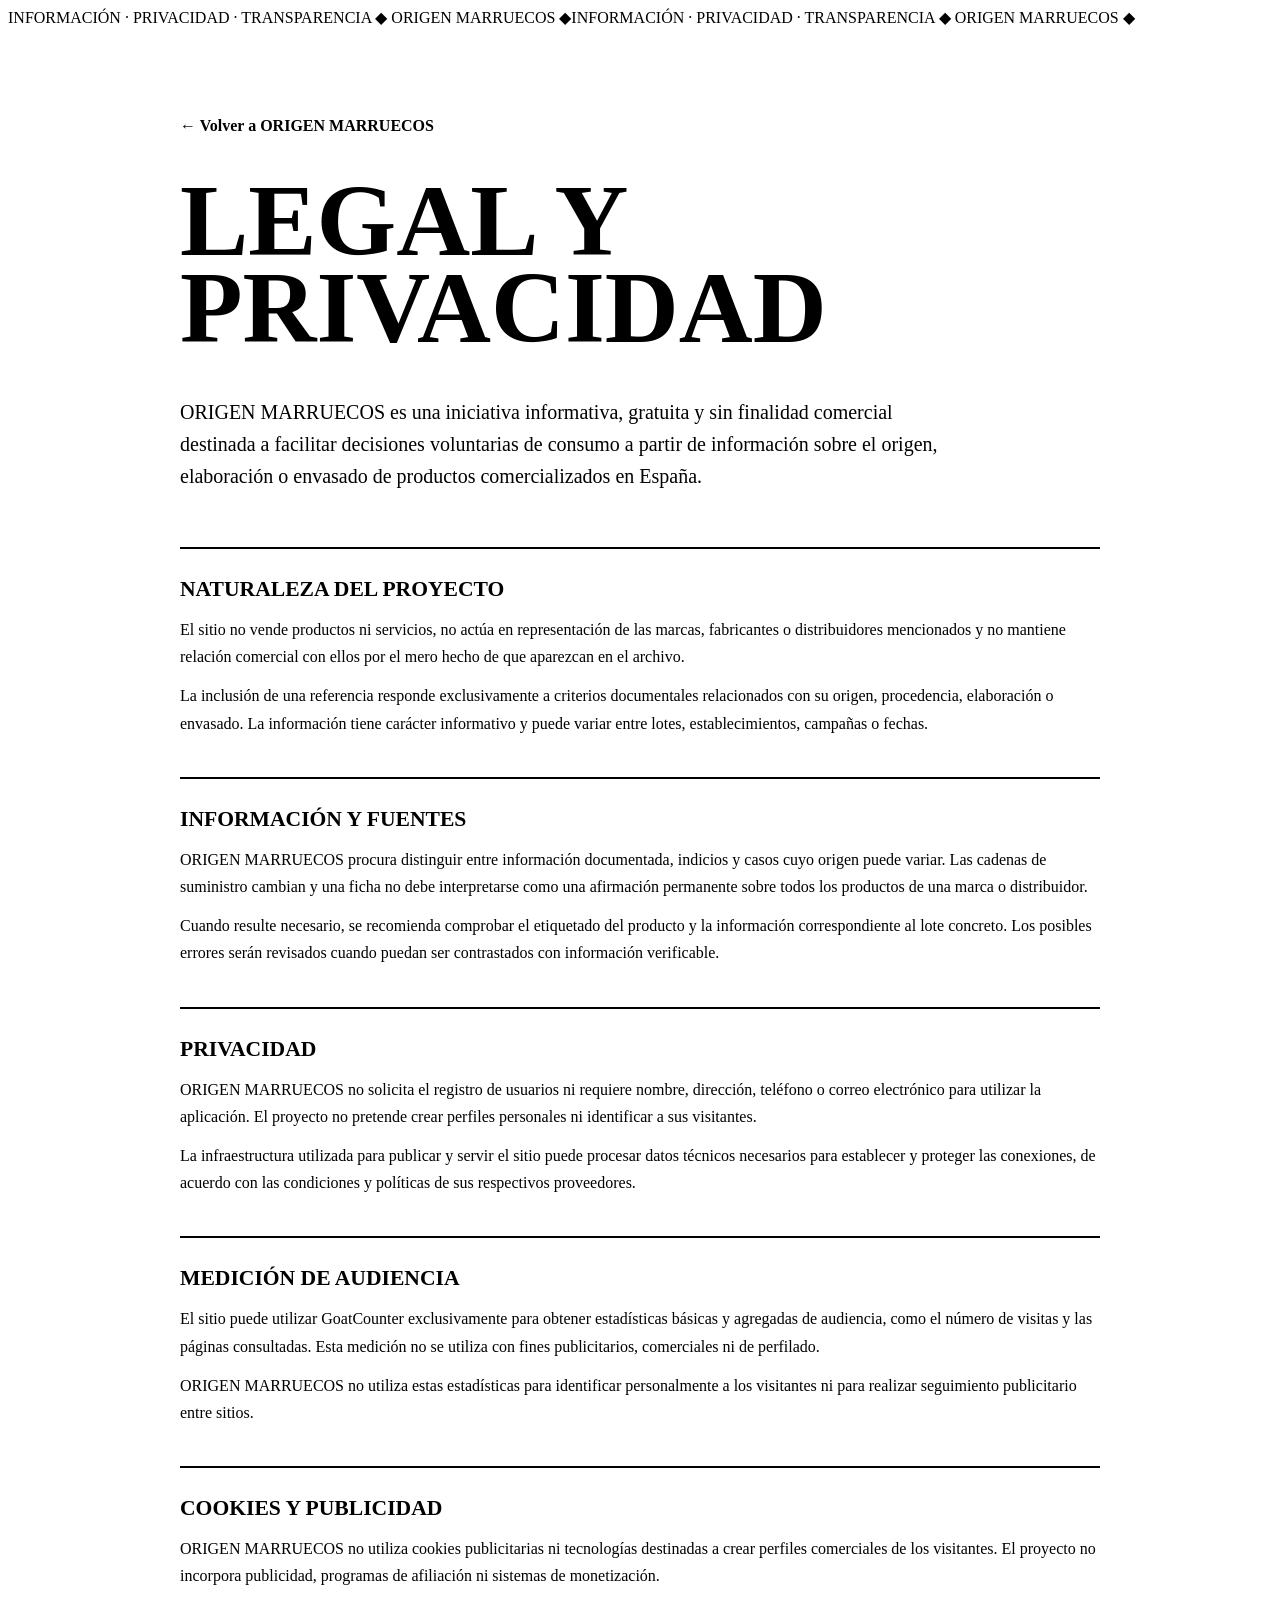
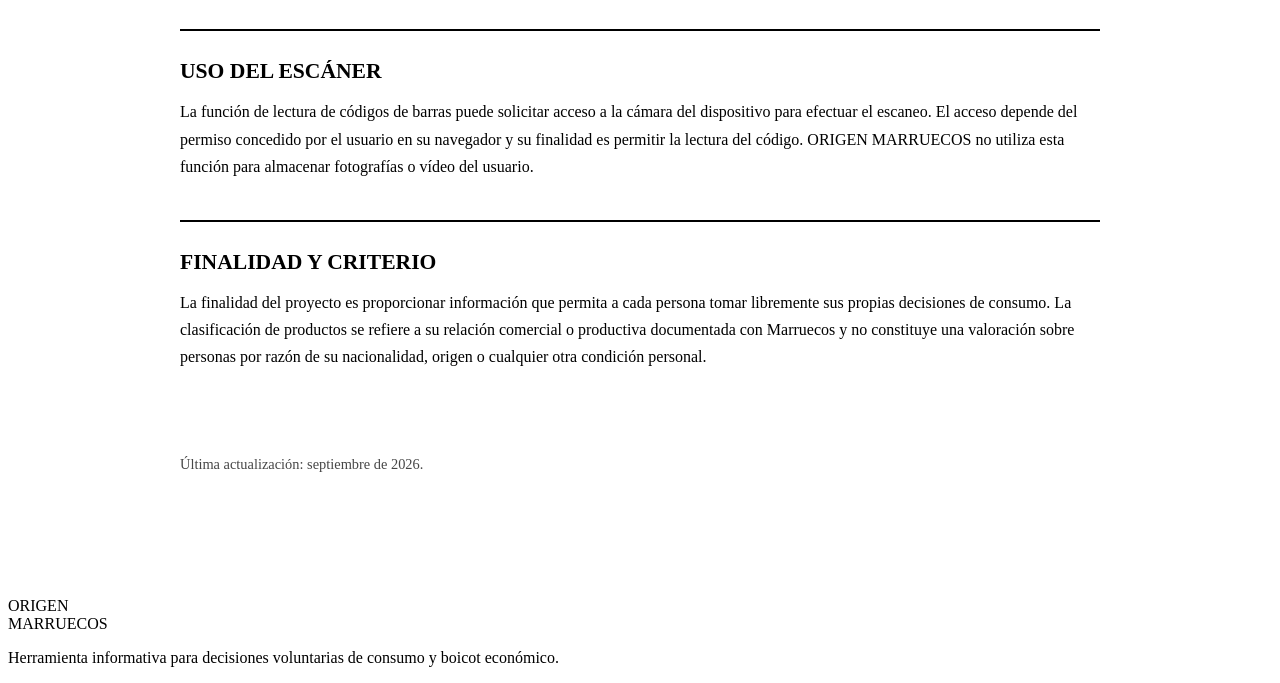
==== legal-privacidad.html @ 77d81b40 "Añadir página Legal y Privacidad" ====
<!doctype html>
<html lang="es">
<head>
<meta charset="utf-8">
<meta name="viewport" content="width=device-width, initial-scale=1">
<meta name="robots" content="noindex,nofollow,noarchive,nosnippet,noimageindex">
<meta name="theme-color" content="#C1272D">
<title>Legal y Privacidad · ORIGEN MARRUECOS</title>
<meta name="description" content="Información legal y de privacidad de ORIGEN MARRUECOS.">
<link rel="icon" href="https://origenmarruecos.github.io/favicon.svg" type="image/svg+xml">
<link rel="stylesheet" href="https://origenmarruecos.github.io/styles-1.css">
<link rel="stylesheet" href="https://origenmarruecos.github.io/styles-2.css">
<style>
.legal-wrap{max-width:920px;margin:0 auto;padding:90px 24px 110px}.legal-back{display:inline-block;margin-bottom:42px;font-weight:800;text-decoration:none;color:inherit}.legal-wrap h1{font-size:clamp(3rem,8vw,6.5rem);line-height:.85;text-transform:uppercase;margin:0 0 45px}.legal-intro{font-size:1.25rem;line-height:1.6;max-width:760px;margin-bottom:55px}.legal-section{border-top:2px solid currentColor;padding:28px 0}.legal-section h2{font-size:1.35rem;text-transform:uppercase;margin:0 0 14px}.legal-section p{line-height:1.7;margin:0 0 12px}.legal-note{font-size:.9rem;opacity:.72;margin-top:45px}.footer-legal-link{color:inherit}
</style>
</head>
<body>
<div class="marquee" aria-hidden="true"><div class="marquee-track"><span>INFORMACIÓN · PRIVACIDAD · TRANSPARENCIA ◆ ORIGEN MARRUECOS ◆</span><span>INFORMACIÓN · PRIVACIDAD · TRANSPARENCIA ◆ ORIGEN MARRUECOS ◆</span></div></div>
<main class="legal-wrap">
<a class="legal-back" href="./">← Volver a ORIGEN MARRUECOS</a>
<h1>Legal y<br>Privacidad</h1>
<p class="legal-intro">ORIGEN MARRUECOS es una iniciativa informativa, gratuita y sin finalidad comercial destinada a facilitar decisiones voluntarias de consumo a partir de información sobre el origen, elaboración o envasado de productos comercializados en España.</p>
<section class="legal-section"><h2>Naturaleza del proyecto</h2><p>El sitio no vende productos ni servicios, no actúa en representación de las marcas, fabricantes o distribuidores mencionados y no mantiene relación comercial con ellos por el mero hecho de que aparezcan en el archivo.</p><p>La inclusión de una referencia responde exclusivamente a criterios documentales relacionados con su origen, procedencia, elaboración o envasado. La información tiene carácter informativo y puede variar entre lotes, establecimientos, campañas o fechas.</p></section>
<section class="legal-section"><h2>Información y fuentes</h2><p>ORIGEN MARRUECOS procura distinguir entre información documentada, indicios y casos cuyo origen puede variar. Las cadenas de suministro cambian y una ficha no debe interpretarse como una afirmación permanente sobre todos los productos de una marca o distribuidor.</p><p>Cuando resulte necesario, se recomienda comprobar el etiquetado del producto y la información correspondiente al lote concreto. Los posibles errores serán revisados cuando puedan ser contrastados con información verificable.</p></section>
<section class="legal-section"><h2>Privacidad</h2><p>ORIGEN MARRUECOS no solicita el registro de usuarios ni requiere nombre, dirección, teléfono o correo electrónico para utilizar la aplicación. El proyecto no pretende crear perfiles personales ni identificar a sus visitantes.</p><p>La infraestructura utilizada para publicar y servir el sitio puede procesar datos técnicos necesarios para establecer y proteger las conexiones, de acuerdo con las condiciones y políticas de sus respectivos proveedores.</p></section>
<section class="legal-section"><h2>Medición de audiencia</h2><p>El sitio puede utilizar GoatCounter exclusivamente para obtener estadísticas básicas y agregadas de audiencia, como el número de visitas y las páginas consultadas. Esta medición no se utiliza con fines publicitarios, comerciales ni de perfilado.</p><p>ORIGEN MARRUECOS no utiliza estas estadísticas para identificar personalmente a los visitantes ni para realizar seguimiento publicitario entre sitios.</p></section>
<section class="legal-section"><h2>Cookies y publicidad</h2><p>ORIGEN MARRUECOS no utiliza cookies publicitarias ni tecnologías destinadas a crear perfiles comerciales de los visitantes. El proyecto no incorpora publicidad, programas de afiliación ni sistemas de monetización.</p></section>
<section class="legal-section"><h2>Uso del escáner</h2><p>La función de lectura de códigos de barras puede solicitar acceso a la cámara del dispositivo para efectuar el escaneo. El acceso depende del permiso concedido por el usuario en su navegador y su finalidad es permitir la lectura del código. ORIGEN MARRUECOS no utiliza esta función para almacenar fotografías o vídeo del usuario.</p></section>
<section class="legal-section"><h2>Finalidad y criterio</h2><p>La finalidad del proyecto es proporcionar información que permita a cada persona tomar libremente sus propias decisiones de consumo. La clasificación de productos se refiere a su relación comercial o productiva documentada con Marruecos y no constituye una valoración sobre personas por razón de su nacionalidad, origen o cualquier otra condición personal.</p></section>
<p class="legal-note">Última actualización: septiembre de 2026.</p>
</main>
<footer class="footer"><div class="footer-inner"><div><div class="footer-brand">ORIGEN<br>MARRUECOS</div><p>Herramienta informativa para decisiones voluntarias de consumo y boicot económico.</p></div></div></footer>
</body>
</html>
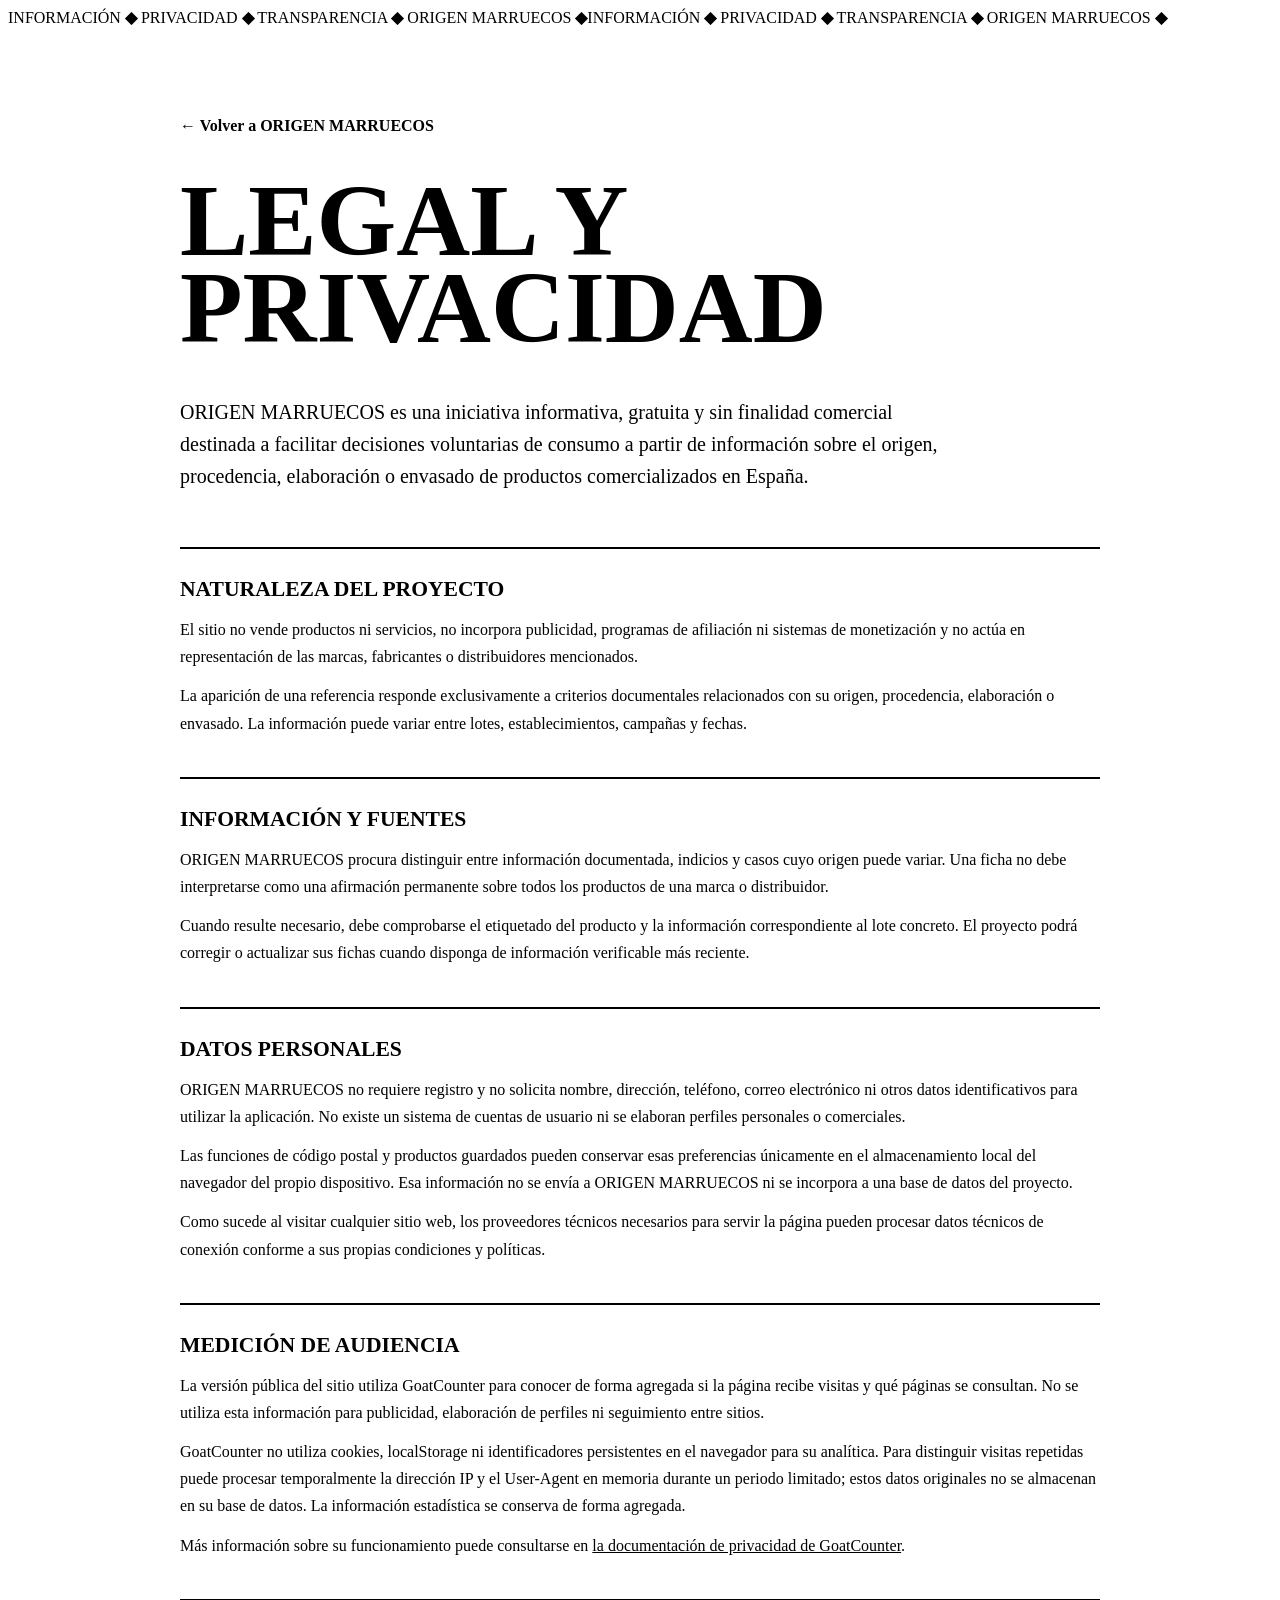
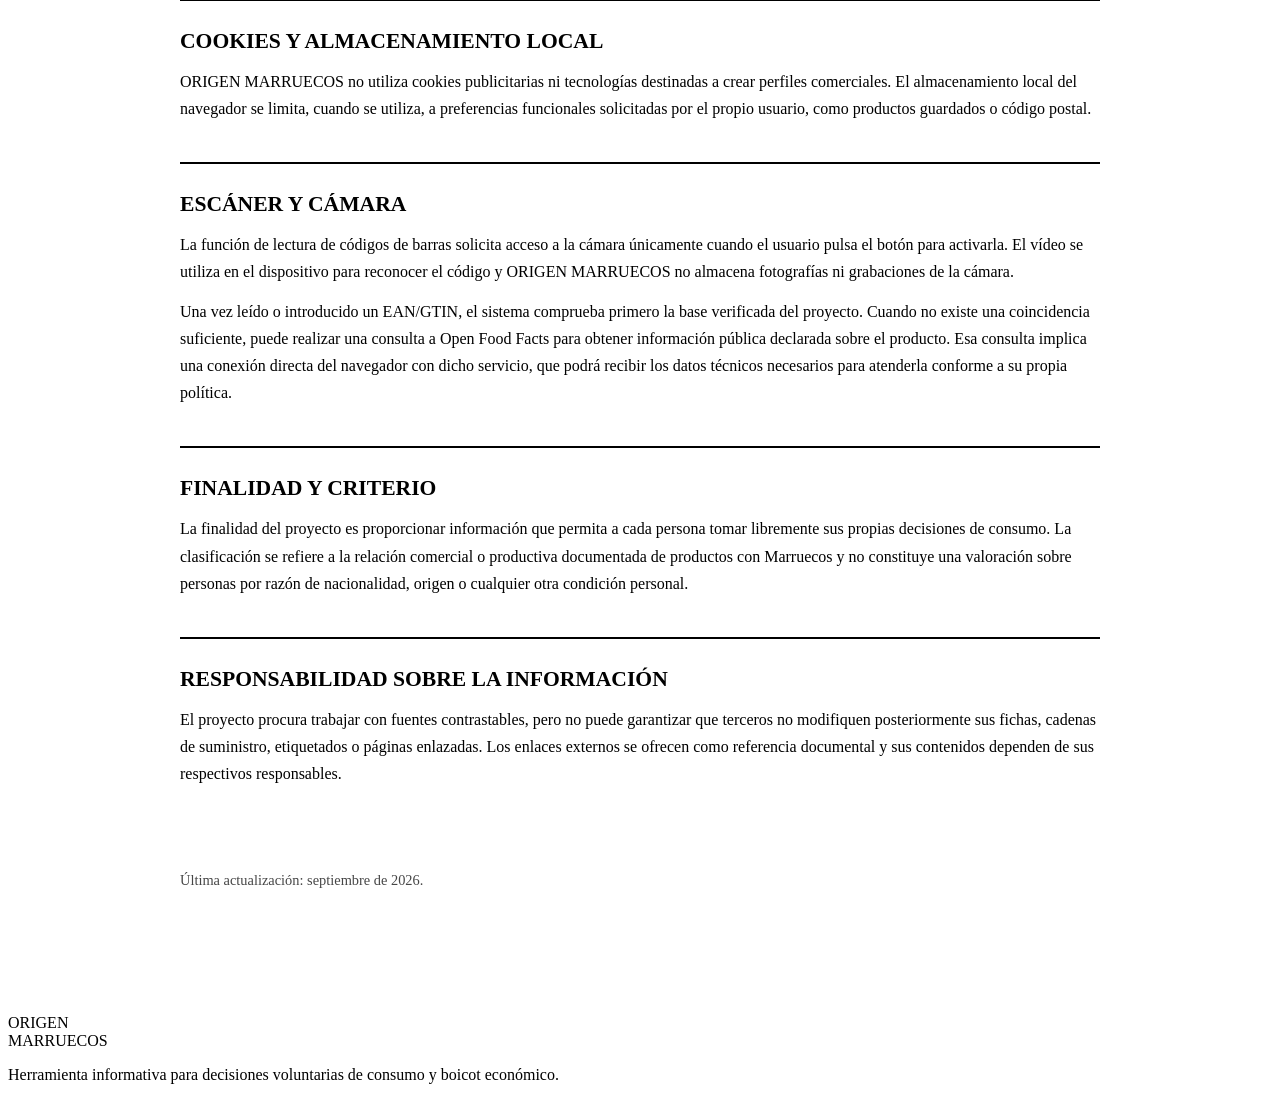
==== commit 66b45e76: "Afinar texto de privacidad del prototipo" ====
--- a/legal-privacidad.html
+++ b/legal-privacidad.html
@@ -11,24 +11,25 @@
 <link rel="stylesheet" href="https://origenmarruecos.github.io/styles-1.css">
 <link rel="stylesheet" href="https://origenmarruecos.github.io/styles-2.css">
 <style>
-.legal-wrap{max-width:920px;margin:0 auto;padding:90px 24px 110px}.legal-back{display:inline-block;margin-bottom:42px;font-weight:800;text-decoration:none;color:inherit}.legal-wrap h1{font-size:clamp(3rem,8vw,6.5rem);line-height:.85;text-transform:uppercase;margin:0 0 45px}.legal-intro{font-size:1.25rem;line-height:1.6;max-width:760px;margin-bottom:55px}.legal-section{border-top:2px solid currentColor;padding:28px 0}.legal-section h2{font-size:1.35rem;text-transform:uppercase;margin:0 0 14px}.legal-section p{line-height:1.7;margin:0 0 12px}.legal-note{font-size:.9rem;opacity:.72;margin-top:45px}.footer-legal-link{color:inherit}
+.legal-wrap{max-width:920px;margin:0 auto;padding:90px 24px 110px}.legal-back{display:inline-block;margin-bottom:42px;font-weight:800;text-decoration:none;color:inherit}.legal-wrap h1{font-size:clamp(3rem,8vw,6.5rem);line-height:.85;text-transform:uppercase;margin:0 0 45px}.legal-intro{font-size:1.25rem;line-height:1.6;max-width:760px;margin-bottom:55px}.legal-section{border-top:2px solid currentColor;padding:28px 0}.legal-section h2{font-size:1.35rem;text-transform:uppercase;margin:0 0 14px}.legal-section p{line-height:1.7;margin:0 0 12px}.legal-section a{color:inherit}.legal-note{font-size:.9rem;opacity:.72;margin-top:45px}@media(max-width:620px){.legal-wrap{padding:58px 18px 80px}.legal-wrap h1{font-size:3.2rem}}
 </style>
 </head>
 <body>
-<div class="marquee" aria-hidden="true"><div class="marquee-track"><span>INFORMACIÓN · PRIVACIDAD · TRANSPARENCIA ◆ ORIGEN MARRUECOS ◆</span><span>INFORMACIÓN · PRIVACIDAD · TRANSPARENCIA ◆ ORIGEN MARRUECOS ◆</span></div></div>
+<div class="marquee" aria-hidden="true"><div class="marquee-track"><span>INFORMACIÓN <b>◆</b> PRIVACIDAD <b>◆</b> TRANSPARENCIA <b>◆</b> ORIGEN MARRUECOS <b>◆</b></span><span>INFORMACIÓN <b>◆</b> PRIVACIDAD <b>◆</b> TRANSPARENCIA <b>◆</b> ORIGEN MARRUECOS <b>◆</b></span></div></div>
 <main class="legal-wrap">
 <a class="legal-back" href="./">← Volver a ORIGEN MARRUECOS</a>
 <h1>Legal y<br>Privacidad</h1>
-<p class="legal-intro">ORIGEN MARRUECOS es una iniciativa informativa, gratuita y sin finalidad comercial destinada a facilitar decisiones voluntarias de consumo a partir de información sobre el origen, elaboración o envasado de productos comercializados en España.</p>
-<section class="legal-section"><h2>Naturaleza del proyecto</h2><p>El sitio no vende productos ni servicios, no actúa en representación de las marcas, fabricantes o distribuidores mencionados y no mantiene relación comercial con ellos por el mero hecho de que aparezcan en el archivo.</p><p>La inclusión de una referencia responde exclusivamente a criterios documentales relacionados con su origen, procedencia, elaboración o envasado. La información tiene carácter informativo y puede variar entre lotes, establecimientos, campañas o fechas.</p></section>
-<section class="legal-section"><h2>Información y fuentes</h2><p>ORIGEN MARRUECOS procura distinguir entre información documentada, indicios y casos cuyo origen puede variar. Las cadenas de suministro cambian y una ficha no debe interpretarse como una afirmación permanente sobre todos los productos de una marca o distribuidor.</p><p>Cuando resulte necesario, se recomienda comprobar el etiquetado del producto y la información correspondiente al lote concreto. Los posibles errores serán revisados cuando puedan ser contrastados con información verificable.</p></section>
-<section class="legal-section"><h2>Privacidad</h2><p>ORIGEN MARRUECOS no solicita el registro de usuarios ni requiere nombre, dirección, teléfono o correo electrónico para utilizar la aplicación. El proyecto no pretende crear perfiles personales ni identificar a sus visitantes.</p><p>La infraestructura utilizada para publicar y servir el sitio puede procesar datos técnicos necesarios para establecer y proteger las conexiones, de acuerdo con las condiciones y políticas de sus respectivos proveedores.</p></section>
-<section class="legal-section"><h2>Medición de audiencia</h2><p>El sitio puede utilizar GoatCounter exclusivamente para obtener estadísticas básicas y agregadas de audiencia, como el número de visitas y las páginas consultadas. Esta medición no se utiliza con fines publicitarios, comerciales ni de perfilado.</p><p>ORIGEN MARRUECOS no utiliza estas estadísticas para identificar personalmente a los visitantes ni para realizar seguimiento publicitario entre sitios.</p></section>
-<section class="legal-section"><h2>Cookies y publicidad</h2><p>ORIGEN MARRUECOS no utiliza cookies publicitarias ni tecnologías destinadas a crear perfiles comerciales de los visitantes. El proyecto no incorpora publicidad, programas de afiliación ni sistemas de monetización.</p></section>
-<section class="legal-section"><h2>Uso del escáner</h2><p>La función de lectura de códigos de barras puede solicitar acceso a la cámara del dispositivo para efectuar el escaneo. El acceso depende del permiso concedido por el usuario en su navegador y su finalidad es permitir la lectura del código. ORIGEN MARRUECOS no utiliza esta función para almacenar fotografías o vídeo del usuario.</p></section>
-<section class="legal-section"><h2>Finalidad y criterio</h2><p>La finalidad del proyecto es proporcionar información que permita a cada persona tomar libremente sus propias decisiones de consumo. La clasificación de productos se refiere a su relación comercial o productiva documentada con Marruecos y no constituye una valoración sobre personas por razón de su nacionalidad, origen o cualquier otra condición personal.</p></section>
+<p class="legal-intro">ORIGEN MARRUECOS es una iniciativa informativa, gratuita y sin finalidad comercial destinada a facilitar decisiones voluntarias de consumo a partir de información sobre el origen, procedencia, elaboración o envasado de productos comercializados en España.</p>
+<section class="legal-section"><h2>Naturaleza del proyecto</h2><p>El sitio no vende productos ni servicios, no incorpora publicidad, programas de afiliación ni sistemas de monetización y no actúa en representación de las marcas, fabricantes o distribuidores mencionados.</p><p>La aparición de una referencia responde exclusivamente a criterios documentales relacionados con su origen, procedencia, elaboración o envasado. La información puede variar entre lotes, establecimientos, campañas y fechas.</p></section>
+<section class="legal-section"><h2>Información y fuentes</h2><p>ORIGEN MARRUECOS procura distinguir entre información documentada, indicios y casos cuyo origen puede variar. Una ficha no debe interpretarse como una afirmación permanente sobre todos los productos de una marca o distribuidor.</p><p>Cuando resulte necesario, debe comprobarse el etiquetado del producto y la información correspondiente al lote concreto. El proyecto podrá corregir o actualizar sus fichas cuando disponga de información verificable más reciente.</p></section>
+<section class="legal-section"><h2>Datos personales</h2><p>ORIGEN MARRUECOS no requiere registro y no solicita nombre, dirección, teléfono, correo electrónico ni otros datos identificativos para utilizar la aplicación. No existe un sistema de cuentas de usuario ni se elaboran perfiles personales o comerciales.</p><p>Las funciones de código postal y productos guardados pueden conservar esas preferencias únicamente en el almacenamiento local del navegador del propio dispositivo. Esa información no se envía a ORIGEN MARRUECOS ni se incorpora a una base de datos del proyecto.</p><p>Como sucede al visitar cualquier sitio web, los proveedores técnicos necesarios para servir la página pueden procesar datos técnicos de conexión conforme a sus propias condiciones y políticas.</p></section>
+<section class="legal-section"><h2>Medición de audiencia</h2><p>La versión pública del sitio utiliza GoatCounter para conocer de forma agregada si la página recibe visitas y qué páginas se consultan. No se utiliza esta información para publicidad, elaboración de perfiles ni seguimiento entre sitios.</p><p>GoatCounter no utiliza cookies, localStorage ni identificadores persistentes en el navegador para su analítica. Para distinguir visitas repetidas puede procesar temporalmente la dirección IP y el User-Agent en memoria durante un periodo limitado; estos datos originales no se almacenan en su base de datos. La información estadística se conserva de forma agregada.</p><p>Más información sobre su funcionamiento puede consultarse en <a href="https://www.goatcounter.com/help/privacy" target="_blank" rel="noopener noreferrer">la documentación de privacidad de GoatCounter</a>.</p></section>
+<section class="legal-section"><h2>Cookies y almacenamiento local</h2><p>ORIGEN MARRUECOS no utiliza cookies publicitarias ni tecnologías destinadas a crear perfiles comerciales. El almacenamiento local del navegador se limita, cuando se utiliza, a preferencias funcionales solicitadas por el propio usuario, como productos guardados o código postal.</p></section>
+<section class="legal-section"><h2>Escáner y cámara</h2><p>La función de lectura de códigos de barras solicita acceso a la cámara únicamente cuando el usuario pulsa el botón para activarla. El vídeo se utiliza en el dispositivo para reconocer el código y ORIGEN MARRUECOS no almacena fotografías ni grabaciones de la cámara.</p><p>Una vez leído o introducido un EAN/GTIN, el sistema comprueba primero la base verificada del proyecto. Cuando no existe una coincidencia suficiente, puede realizar una consulta a Open Food Facts para obtener información pública declarada sobre el producto. Esa consulta implica una conexión directa del navegador con dicho servicio, que podrá recibir los datos técnicos necesarios para atenderla conforme a su propia política.</p></section>
+<section class="legal-section"><h2>Finalidad y criterio</h2><p>La finalidad del proyecto es proporcionar información que permita a cada persona tomar libremente sus propias decisiones de consumo. La clasificación se refiere a la relación comercial o productiva documentada de productos con Marruecos y no constituye una valoración sobre personas por razón de nacionalidad, origen o cualquier otra condición personal.</p></section>
+<section class="legal-section"><h2>Responsabilidad sobre la información</h2><p>El proyecto procura trabajar con fuentes contrastables, pero no puede garantizar que terceros no modifiquen posteriormente sus fichas, cadenas de suministro, etiquetados o páginas enlazadas. Los enlaces externos se ofrecen como referencia documental y sus contenidos dependen de sus respectivos responsables.</p></section>
 <p class="legal-note">Última actualización: septiembre de 2026.</p>
 </main>
 <footer class="footer"><div class="footer-inner"><div><div class="footer-brand">ORIGEN<br>MARRUECOS</div><p>Herramienta informativa para decisiones voluntarias de consumo y boicot económico.</p></div></div></footer>
 </body>
-</html>+</html>
